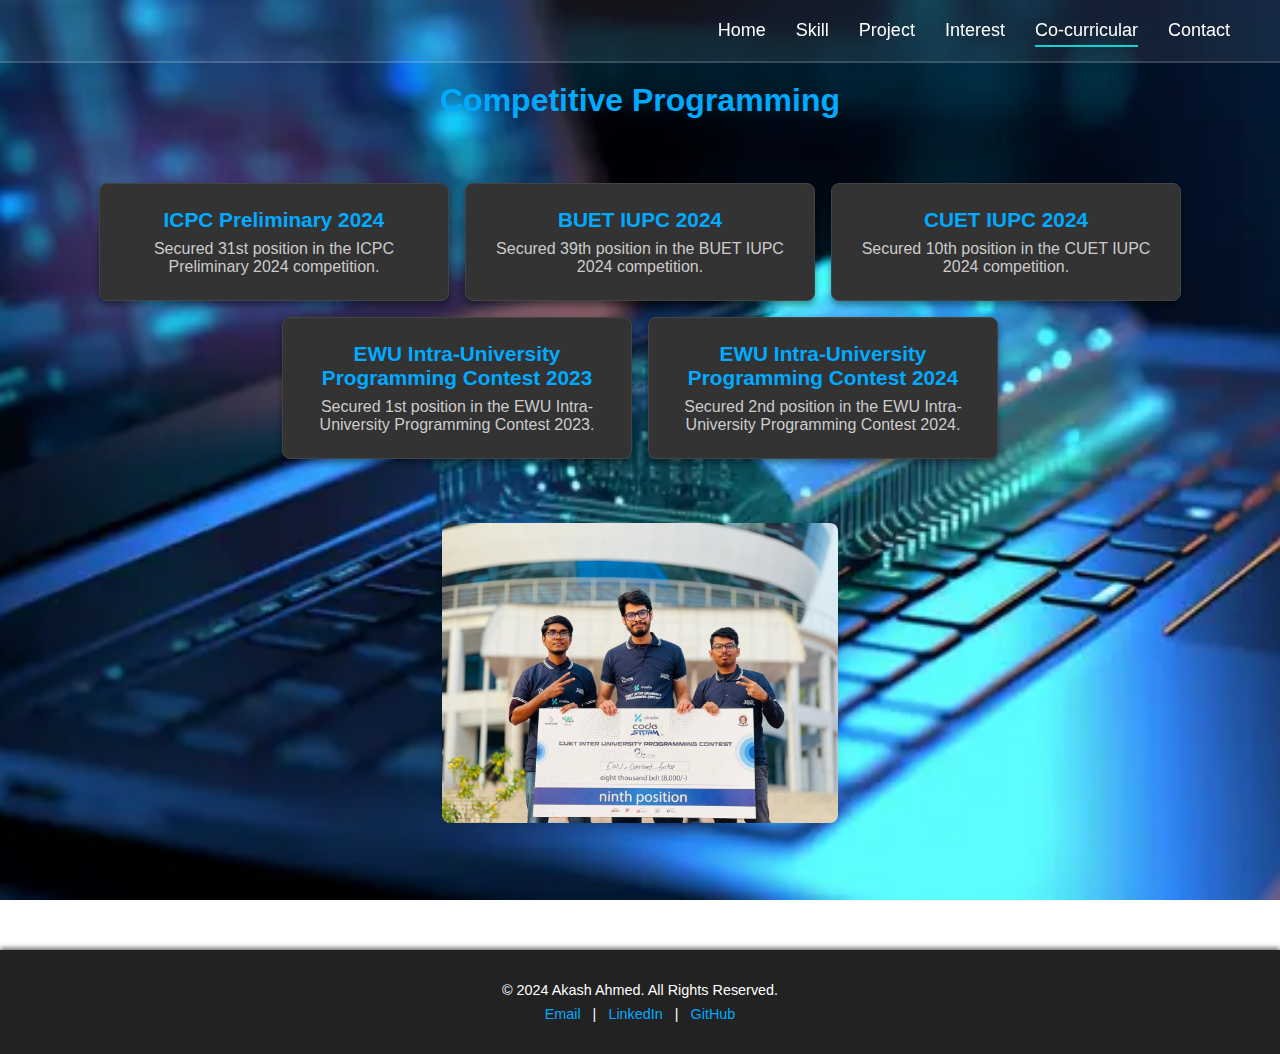
==== cocurr.html @ ff26360e "up" ====
<!DOCTYPE html>
<html lang="en">
<head>
    <meta charset="UTF-8">
    <meta name="viewport" content="width=device-width, initial-scale=1.0">
    <link rel="stylesheet" href="style.css">
    <title>Portfolio - Akash Ahmed</title>
</head>
<body>
    <div class="conteiner">
        <div class="header">
            <div class="navbar">
                <ul class="menu">
                    <li class="menuItem"><a href="index.html">Home</a></li>
                    <li class="menuItem"><a href="skilll.html">Skill</a></li>
                    <li class="menuItem"><a href="project.html">Project</a></li>
                    <li class="menuItem"><a href="interest.html">Interest</a></li>
                    <li class="menuItem"><a class="active" href="cocurr.html">Co-curricular</a></li>
                    <li class="menuItem"><a href="contact.html">Contact</a></li>
                </ul>
            </div>
        </div>
        <div class="body">
            <div class="curriculam">
                <div class="achievements">
                    <h2 class="section-heading">Competitive Programming</h2>
                    <div class="coCurr">
                        <div class="card">
                            <h3>ICPC Preliminary 2024</h3>
                            <p>Secured 31st position in the ICPC Preliminary 2024 competition.</p>
                        </div>
                        <div class="card">
                            <h3>BUET IUPC 2024</h3>
                            <p>Secured 39th position in the BUET IUPC 2024 competition.</p>
                        </div>
                        <div class="card">
                            <h3>CUET IUPC 2024</h3>
                            <p>Secured 10th position in the CUET IUPC 2024 competition.</p>
                        </div>
                        <div class="card">
                            <h3>EWU Intra-University Programming Contest 2023</h3>
                            <p>Secured 1st position in the EWU Intra-University Programming Contest 2023.</p>
                        </div>                        
                        <div class="card">
                            <h3>EWU Intra-University Programming Contest 2024</h3>
                            <p>Secured 2nd position in the EWU Intra-University Programming Contest 2024.</p>
                        </div>
                    </div>
                </div>
            </div>
            <div class="achievementImage">
                <img src="achievement.jpg" alt="Achievement" class="achievement-img">
            </div>

        </div>
        <div class="footer">
            <div class="footer-content">
                <p>&copy; 2024 Akash Ahmed. All Rights Reserved.</p>
                <p>
                    <a href="mailto:akashahmed662001@gmail.com">Email</a> | 
                    <a href="https://linkedin.com/in/akashahmed" target="_blank">LinkedIn</a> | 
                    <a href="https://github.com/akashahmed66" target="_blank">GitHub</a>
                </p>
            </div>
        </div>
    </div>
</body>
</html>
---- style.css ----
*{
    font-family: 'Lucida Sans', 'Lucida Sans Regular', 'Lucida Grande', 'Lucida Sans Unicode', Geneva, Verdana, sans-serif;
    color: white;
    margin: 0; 
    padding: 0;
}
body{
    width: 100vw;
    height: 100vh;
    background-image: url('background-image.png');
    background-size: cover;
    background-position: center;
    background-attachment: fixed;
}
a{
    text-decoration: none;
}
.body{
    width: 100vw;
    min-height: 100%;
    padding-top: 50px;
}
.conteiner{
    width: 100vw;
    height: 100%; 
}
.menu{
    list-style: none;
    display: flex;
    margin-right: 20px;
    font-size: 18px;
}
.menuItem{
    color: white;
    padding: 5px 15px;
}
.navbar{
    display: flex;
    justify-content: right;
    padding: 15px;
}
.header{
    width: 100%;
    background-color: rgba(255, 255, 255, 0.073);
    position: fixed;
    top: 0;
    border-bottom: 2px solid rgba(232, 231, 231, 0.173);
    z-index: 1000;
}
.active{
    border-bottom: 2px solid rgb(21, 211, 211);
    padding-bottom: 5px;
}
.contact {
    width: 100%;
    display: flex;
    justify-content: center;
    align-items: center;
}

.contactForm {
    width: 90%;
    background-color: rgba(50, 50, 50, 0.9);
    padding: 20px;
    border-radius: 7px;
    box-shadow: 2px 2px 6px rgba(0, 0, 0, 0.8);
}

.fieldClass {
    margin-bottom: 1rem;
    display: flex;
    flex-direction: column;
    gap: 0.5rem;
}

.fieldClass label {
    font-size: 1rem;
    font-weight: bold;
    color: #f0f0f0;
}

.fieldClass .input {
    padding: 0.5rem;
    font-size: 1rem;
    border: 1px solid #555;
    border-radius: 4px;
    outline: none;
    transition: border-color 0.3s;
    background-color: #333;
    color: #f0f0f0;
}

.fieldClass .input:focus {
    border-color: #00aaff;
    box-shadow: 0 0 5px rgba(0, 170, 255, 0.8);
}

.contactForm button {
    background-color: #0056b3;
    color: white;
    font-size: 1rem;
    font-weight: bold;
    padding: 0.5rem 1rem;
    border: none;
    border-radius: 4px;
    cursor: pointer;
    transition: background-color 0.3s, transform 0.2s;
}

.contactForm button:hover {
    background-color: #004080;
}

center {
    color: #00aaff;
    font-weight: bold;
    font-size: 1.3rem;
}
.curriculam {
    width: 100%;
    height: auto;
    padding: 2rem 0;
    display: flex;
    justify-content: center;
    align-items: center;
}

.achievements {
    width: 95%;
    height: auto;
    text-align: center;
}

.section-heading {
    font-size: 2rem;
    font-weight: bold;
    color: #f0f0f0;
    margin-bottom: 2rem;
}

.coCurr {
    display: flex;
    flex-wrap: wrap;
    gap: 1rem;
    padding: 2rem;
    justify-content: center;
    border-radius: 8px;
}

.card {
    background-color: #333;
    border: 1px solid #444;
    border-radius: 8px;
    padding: 1.5rem;
    width: 300px;
    box-shadow: 0 4px 6px rgba(0, 0, 0, 0.4);
    transition: transform 0.3s, box-shadow 0.3s;
}

.card h3 {
    font-size: 1.3rem;
    margin: 0 0 0.5rem;
    color: #00aaff;
}

.card p {
    font-size: 1rem;
    margin: 0;
    color: #ccc;
}

.card:hover {
    transform: translateY(-5px);
    box-shadow: 0 6px 10px rgba(0, 0, 0, 0.6);
}
.interest {
    padding: 3rem 0rem;
    height: auto;
}

.section-heading {
    font-size: 2rem;
    color: #ffffff;
    text-align: center;
    margin-bottom: 2rem;
}

.interest-list {
    width: 100%;
    display: flex;
    flex-direction: column;
    gap: 1.5rem;
    justify-content: center;
    align-items: center;
}

.interest-item {
    background-color: #333;
    border: 1px solid #444;
    border-radius: 8px;
    padding: 1.5rem;
    width: 86%;
    box-shadow: 0 4px 6px rgba(0, 0, 0, 0.4);
    transition: transform 0.3s, box-shadow 0.3s;
}

.interest-item h3 {
    font-size: 1.3rem;
    color: #00aaff;
}

.interest-item p {
    font-size: 1rem;
    color: #ccc;
}

.interest-item:hover {
    transform: translateY(-5px);
    box-shadow: 0 6px 10px rgba(0, 0, 0, 0.6);
}
.projects {
    width: 100%;
    display: flex;
    justify-content: center;
}
.project {
    width: 90%;
    padding: 3rem 0rem;
    box-sizing: border-box;
    text-align: center;
}

.section-heading {
    font-size: 2rem;
    color: #00aaff;
    margin-bottom: 2rem;
}

.slider-container {
    position: relative;
    width: 100%;
    overflow: hidden;
}

.slider {
    display: flex;
    width: max-content;
    animation: infinite-loop 10s linear infinite;
}

.project-item {
    background-color: #222;
    border: 1px solid #333;
    border-radius: 8px;
    padding: 1.5rem;
    width: 300px;
    box-shadow: 0 4px 6px rgba(0, 0, 0, 0.4);
    margin-right: 1rem;
    flex-shrink: 0;
    text-align: left;
}

.project-item img {
    width: 100%;
    height: 180px;
    object-fit: cover;
    border-radius: 6px;
    margin-bottom: 1rem;
}

.project-item h3 {
    font-size: 1.3rem;
    margin-bottom: 0.5rem;
    color: #00aaff;
}

.project-item p {
    font-size: 1rem;
    color: #ccc;
}

.project-item:hover {
    transform: translateY(-5px);
    box-shadow: 0 6px 10px rgba(0, 0, 0, 0.6);
}

.slider-container::-webkit-scrollbar {
    display: none;
}

@keyframes infinite-loop {
    0% {
        transform: translateX(0);
    }
    50% {
        transform: translateX(-20%);
    }
    100% {
        transform: translateX(0); /* Reset to first */
    }
}
.allSkills{
    width: 100%;
    display: flex;
    justify-content: center;
    margin: 50px 0px;
}
.skills {
    width: 90%;
    padding: 3rem 2rem;
    box-sizing: border-box;
    background-color: rgba(50, 50, 50, 0.9);
    border-radius: 8px;
    text-align: center;
}

.section-heading {
    font-size: 2rem;
    color: #00aaff;
    margin-bottom: 2rem;
}

.skill {
    margin: 1rem 0;
}

.skill-name {
    font-size: 1.2rem;
    color: #fff;
    margin-bottom: 0.5rem;
    text-align: left;
}

.skill-bar {
    background-color: #444;
    height: 20px;
    width: 100%;
    border-radius: 10px;
    overflow: hidden;
    box-shadow: inset 0 1px 3px rgba(0, 0, 0, 0.5);
}

.skill-progress {
    background-color: #00aaff;
    height: 100%;
    border-radius: 10px;
    transition: width 0.5s ease-in-out;
}

.skills:hover .skill-progress {
    box-shadow: 0 0 10px #00aaff, 0 0 20px rgba(0, 170, 255, 0.5);
}
.intro{
    width: 100%;
    margin-top: 50px;
    display: flex;
    justify-content: center;
}
.personalInfo {
    display: flex;
    justify-content: space-between;
    align-items: center;
    padding: 2rem;
    background-color: rgba(50, 50, 50, 0.9);
    color: #ccc;
    border-radius: 8px;
    box-shadow: 0 4px 6px rgba(0, 0, 0, 0.5);
    width: 86%;
}

.info {
    flex: 1;
    padding-right: 2rem;
}

.info h1 {
    font-size: 2rem;
    color: #00aaff;
    margin-bottom: 1rem;
}

.info p {
    font-size: 1rem;
    line-height: 1.6;
    margin: 0.5rem 0;
}

.info .motto {
    font-size: 1.2rem;
    color: #00aaff;
    margin-top: 1rem;
    font-style: italic;
    text-align: left;
    border-left: 4px solid #00aaff;
    padding-left: 0.5rem;
}

.image-container {
    flex-shrink: 0;
    width: 150px;
    height: 150px;
    overflow: hidden;
    border-radius: 50%;
    box-shadow: 0 4px 6px rgba(0, 0, 0, 0.6);
}

.image-container img {
    width: 100%;
    height: 100%;
    object-fit: cover;
}
.details {
    display: table;
    width: 100%;
    margin-top: 1rem;
}

.row {
    display: table-row;
    margin-bottom: 2rem;
}

.label {
    display: table-cell;
    font-weight: bold;
    padding-right: 1rem;
    text-align: left;
    color: #00aaff;
    vertical-align: top;
}

.value {
    display: table-cell;
    text-align: left;
    color: #ccc;
    vertical-align: top;
}

.motto {
    margin-top: 1rem;
    font-style: italic;
}
.footer {
    background-color: #222;
    color: #ccc;
    text-align: center;
    padding: 1.5rem 1rem;
    font-size: 0.9rem;
    box-shadow: 0 -2px 5px rgba(0, 0, 0, 0.6);
    margin-bottom:  0px;
}

.footer-content p {
    margin: 0.5rem 0;
}

.footer-content a {
    color: #00aaff;
    text-decoration: none;
    margin: 0 0.5rem;
    transition: color 0.3s;
}

.footer-content a:hover {
    color: #0077cc;
}
.achievementImage {
    width: 100%;
    height: auto;
    display: flex;
    justify-content: center;
    align-items: center;
    margin-bottom: 2rem;
}

.achievement-img {
    max-width: 400px;
    height: 300px;
    border-radius: 8px;
    box-shadow: 0 4px 10px rgba(0, 0, 0, 0.1);
}
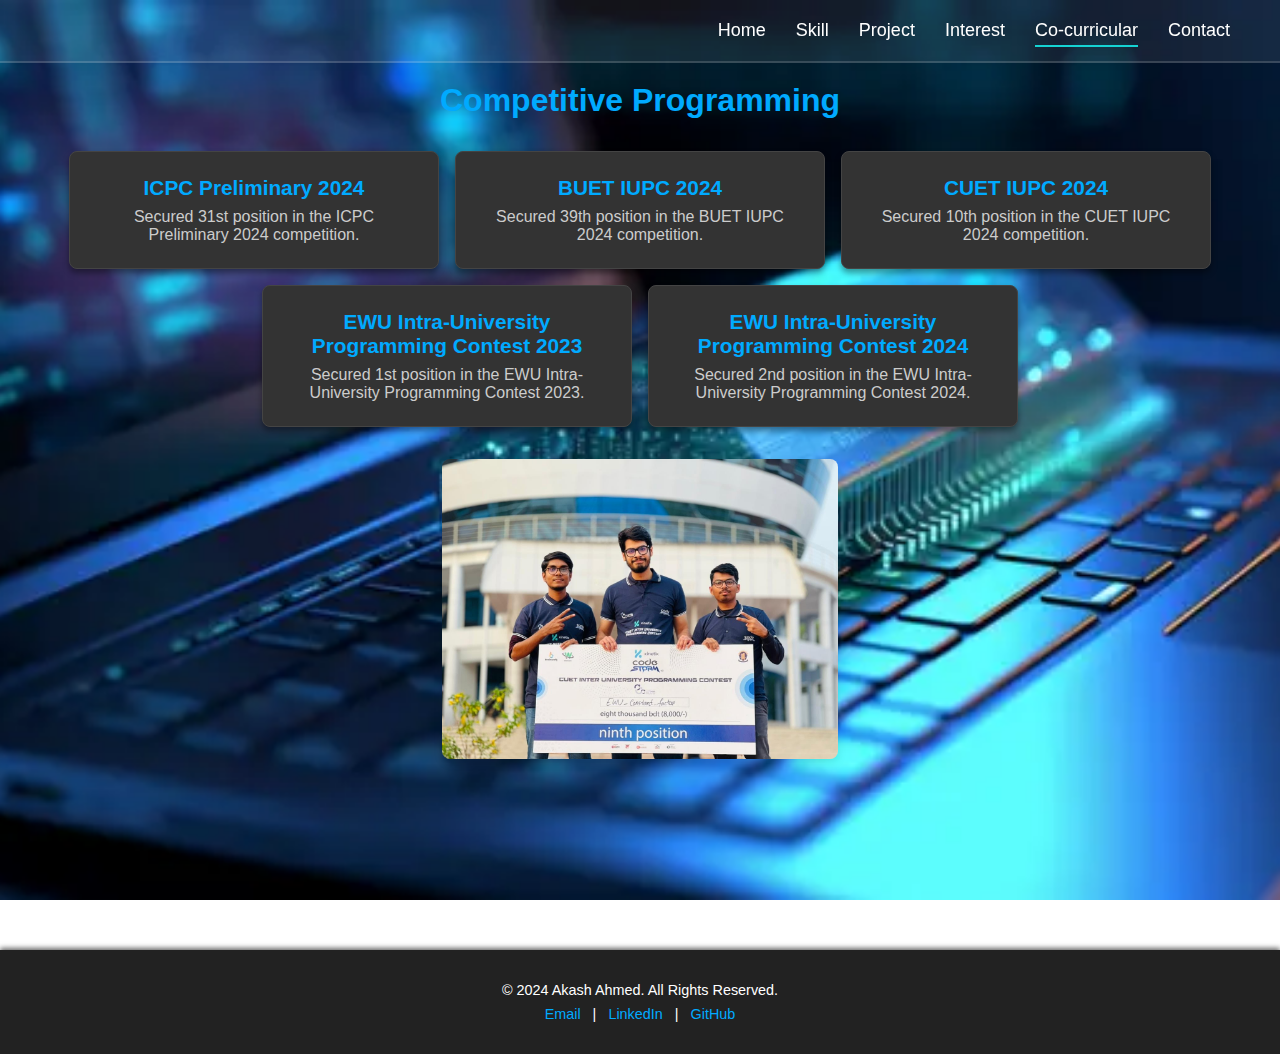
==== commit 0972163f: "updates" ====
--- a/cocurr.html
+++ b/cocurr.html
@@ -10,7 +10,12 @@
     <div class="conteiner">
         <div class="header">
             <div class="navbar">
-                <ul class="menu">
+                <div class="menu-toggle" id="menu-toggle">
+                    <span></span>
+                    <span></span>
+                    <span></span>
+                </div>
+                <ul class="menu" id="menu">
                     <li class="menuItem"><a href="index.html">Home</a></li>
                     <li class="menuItem"><a href="skilll.html">Skill</a></li>
                     <li class="menuItem"><a href="project.html">Project</a></li>
@@ -64,5 +69,21 @@
             </div>
         </div>
     </div>
+    <script>
+        const menuToggle = document.getElementById('menu-toggle');
+        const menu = document.getElementById('menu');
+    
+        menuToggle.addEventListener('click', () => {
+            menu.classList.toggle('open');
+        });
+        document.addEventListener('click', (event) => {
+            console.log(event.target)
+            if (menu.classList.contains('open') && !menu.contains(event.target) && !menuToggle.contains(event.target)) {
+                menuToggle.classList.remove('open');
+                menu.classList.remove('open');
+            }
+        });
+    
+    </script>
 </body>
 </html>--- a/style.css
+++ b/style.css
@@ -21,25 +21,31 @@
     padding-top: 50px;
 }
 .conteiner{
-    width: 100vw;
+    width: 100%;
     height: 100%; 
 }
-.menu{
+/* Basic Styles */
+.menu {
     list-style: none;
     display: flex;
     margin-right: 20px;
     font-size: 18px;
-}
-.menuItem{
+    transition: max-height 0.3s ease;
+}
+
+.menuItem {
     color: white;
     padding: 5px 15px;
 }
-.navbar{
+
+.navbar {
     display: flex;
     justify-content: right;
+    align-items: center;
     padding: 15px;
 }
-.header{
+
+.header {
     width: 100%;
     background-color: rgba(255, 255, 255, 0.073);
     position: fixed;
@@ -47,19 +53,37 @@
     border-bottom: 2px solid rgba(232, 231, 231, 0.173);
     z-index: 1000;
 }
-.active{
+
+.active {
     border-bottom: 2px solid rgb(21, 211, 211);
     padding-bottom: 5px;
 }
+
+/* Responsive Styles */
+.menu-toggle {
+    display: none;
+    flex-direction: column;
+    cursor: pointer;
+    gap: 5px;
+}
+
+.menu-toggle span {
+    width: 25px;
+    height: 3px;
+    background: white;
+    border-radius: 3px;
+}
+
 .contact {
     width: 100%;
     display: flex;
     justify-content: center;
     align-items: center;
+    flex-direction: column;
 }
 
 .contactForm {
-    width: 90%;
+    width: 80%;
     background-color: rgba(50, 50, 50, 0.9);
     padding: 20px;
     border-radius: 7px;
@@ -126,7 +150,7 @@
 }
 
 .achievements {
-    width: 95%;
+    width: 100%;
     height: auto;
     text-align: center;
 }
@@ -139,12 +163,13 @@
 }
 
 .coCurr {
+    width: 100%;
     display: flex;
     flex-wrap: wrap;
     gap: 1rem;
-    padding: 2rem;
-    justify-content: center;
-    border-radius: 8px;
+    justify-content: center;
+    border-radius: 8px;
+    background-color: ;
 }
 
 .card {
@@ -152,7 +177,7 @@
     border: 1px solid #444;
     border-radius: 8px;
     padding: 1.5rem;
-    width: 300px;
+    width: 25%;
     box-shadow: 0 4px 6px rgba(0, 0, 0, 0.4);
     transition: transform 0.3s, box-shadow 0.3s;
 }
@@ -172,10 +197,6 @@
 .card:hover {
     transform: translateY(-5px);
     box-shadow: 0 6px 10px rgba(0, 0, 0, 0.6);
-}
-.interest {
-    padding: 3rem 0rem;
-    height: auto;
 }
 
 .section-heading {
@@ -185,6 +206,10 @@
     margin-bottom: 2rem;
 }
 
+.interest {
+    padding: 3rem 0rem;
+    height: auto;
+}
 .interest-list {
     width: 100%;
     display: flex;
@@ -199,7 +224,7 @@
     border: 1px solid #444;
     border-radius: 8px;
     padding: 1.5rem;
-    width: 86%;
+    width: 80%;
     box-shadow: 0 4px 6px rgba(0, 0, 0, 0.4);
     transition: transform 0.3s, box-shadow 0.3s;
 }
@@ -224,9 +249,8 @@
     justify-content: center;
 }
 .project {
-    width: 90%;
+    width: 80%;
     padding: 3rem 0rem;
-    box-sizing: border-box;
     text-align: center;
 }
 
@@ -240,11 +264,12 @@
     position: relative;
     width: 100%;
     overflow: hidden;
+    display: flex;
+    justify-content: center;
 }
 
 .slider {
     display: flex;
-    width: max-content;
     animation: infinite-loop 10s linear infinite;
 }
 
@@ -300,15 +325,14 @@
     }
 }
 .allSkills{
-    width: 100%;
     display: flex;
     justify-content: center;
     margin: 50px 0px;
+    width: 100%;
 }
 .skills {
-    width: 90%;
+    width: 80%;
     padding: 3rem 2rem;
-    box-sizing: border-box;
     background-color: rgba(50, 50, 50, 0.9);
     border-radius: 8px;
     text-align: center;
@@ -346,7 +370,12 @@
     border-radius: 10px;
     transition: width 0.5s ease-in-out;
 }
-
+.skill-description {
+    font-size: 0.9rem;
+    color: #ccc;
+    margin-top: 0.5rem;
+    text-align: left;
+}
 .skills:hover .skill-progress {
     box-shadow: 0 0 10px #00aaff, 0 0 20px rgba(0, 170, 255, 0.5);
 }
@@ -365,12 +394,13 @@
     color: #ccc;
     border-radius: 8px;
     box-shadow: 0 4px 6px rgba(0, 0, 0, 0.5);
-    width: 86%;
+    width: 80%;
 }
 
 .info {
     flex: 1;
     padding-right: 2rem;
+    padding-left: 40px;
 }
 
 .info h1 {
@@ -479,12 +509,124 @@
     border-radius: 8px;
     box-shadow: 0 4px 10px rgba(0, 0, 0, 0.1);
 }
-
-
-
-
-
-
-
-
-
+.contactInfo {
+    display: grid;
+    grid-template-columns: repeat(auto-fit, minmax(250px, 1fr)); /* Responsive columns */
+    gap: 1rem; /* Space between cards */
+    padding: 2rem;
+    width: 80%;
+    margin: 0 auto; /* Center the grid */
+    border-radius: 8px;
+    box-shadow: 0 4px 15px rgba(0, 0, 0, 0.2); /* Optional visual enhancement */
+}
+
+.contact-card {
+    background-color: #333;
+    color: #fff;
+    border-radius: 8px;
+    padding: 1.5rem;
+    box-shadow: 0 4px 10px rgba(0, 0, 0, 0.4);
+    text-align: center;
+}
+
+.contact-card h3 {
+    margin-bottom: 0.5rem;
+    font-size: 1.5rem;
+    color: #00aaff;
+}
+
+.contact-card p {
+    font-size: 1rem;
+    margin: 0;
+}
+
+.contact-card a {
+    color: white;
+    text-decoration: none;
+}
+
+.contact-card a:hover {
+    text-decoration: underline;
+}
+
+@media (max-width: 768px) {
+    .menu {
+        flex-direction: column;
+        position: absolute;
+        top: 60px;
+        right: 0;
+        background: rgba(0, 0, 0, 0.8);
+        width: 100vw;
+        max-height: 0;
+        overflow: hidden;
+        border-radius: 20;
+    }
+
+    .menuItem {
+        padding: 10px;
+        text-align: center;
+        border-bottom: 1px solid rgba(255, 255, 255, 0.2);
+    }
+
+    .menu-toggle {
+        display: flex;
+    }
+
+    .menu.open {
+        max-height: 300px;
+    }
+    .personalInfo{
+        display: flex;
+        flex-direction: column;
+        justify-content: space-between;
+        align-items: center;
+        padding: 2rem;
+        background-color: rgba(50, 50, 50, 0.9);
+        color: #ccc;
+        border-radius: 8px;
+        box-shadow: 0 4px 6px rgba(0, 0, 0, 0.5);
+        width: 80%;
+    }
+    .info {
+        padding-top: 20px;
+    }
+    .card {
+        background-color: #333;
+        border: 1px solid #444;
+        border-radius: 8px;
+        padding: 1.5rem;
+        width: 80%;
+        box-shadow: 0 4px 6px rgba(0, 0, 0, 0.4);
+        transition: transform 0.3s, box-shadow 0.3s;
+    }
+    
+
+}
+@media (max-width: 1000px) {
+    .contactInfo {
+        display: flex;
+        flex-direction: row;
+        flex-wrap: wrap;
+        justify-content: center; /* Equal spacing between cards */
+        gap: 1rem; /* Space between cards */
+        padding: 2rem 0rem;
+        width: 80%;
+    }
+    
+    .contact-card {
+        background-color: #333;
+        color: #fff;
+        border-radius: 8px;
+        padding: 1.5rem;
+        box-shadow: 0 4px 10px rgba(0, 0, 0, 0.4);
+        text-align: center;
+        margin: 0.5rem; /* Optional spacing for visual balance */
+    }
+}
+
+
+
+
+
+
+
